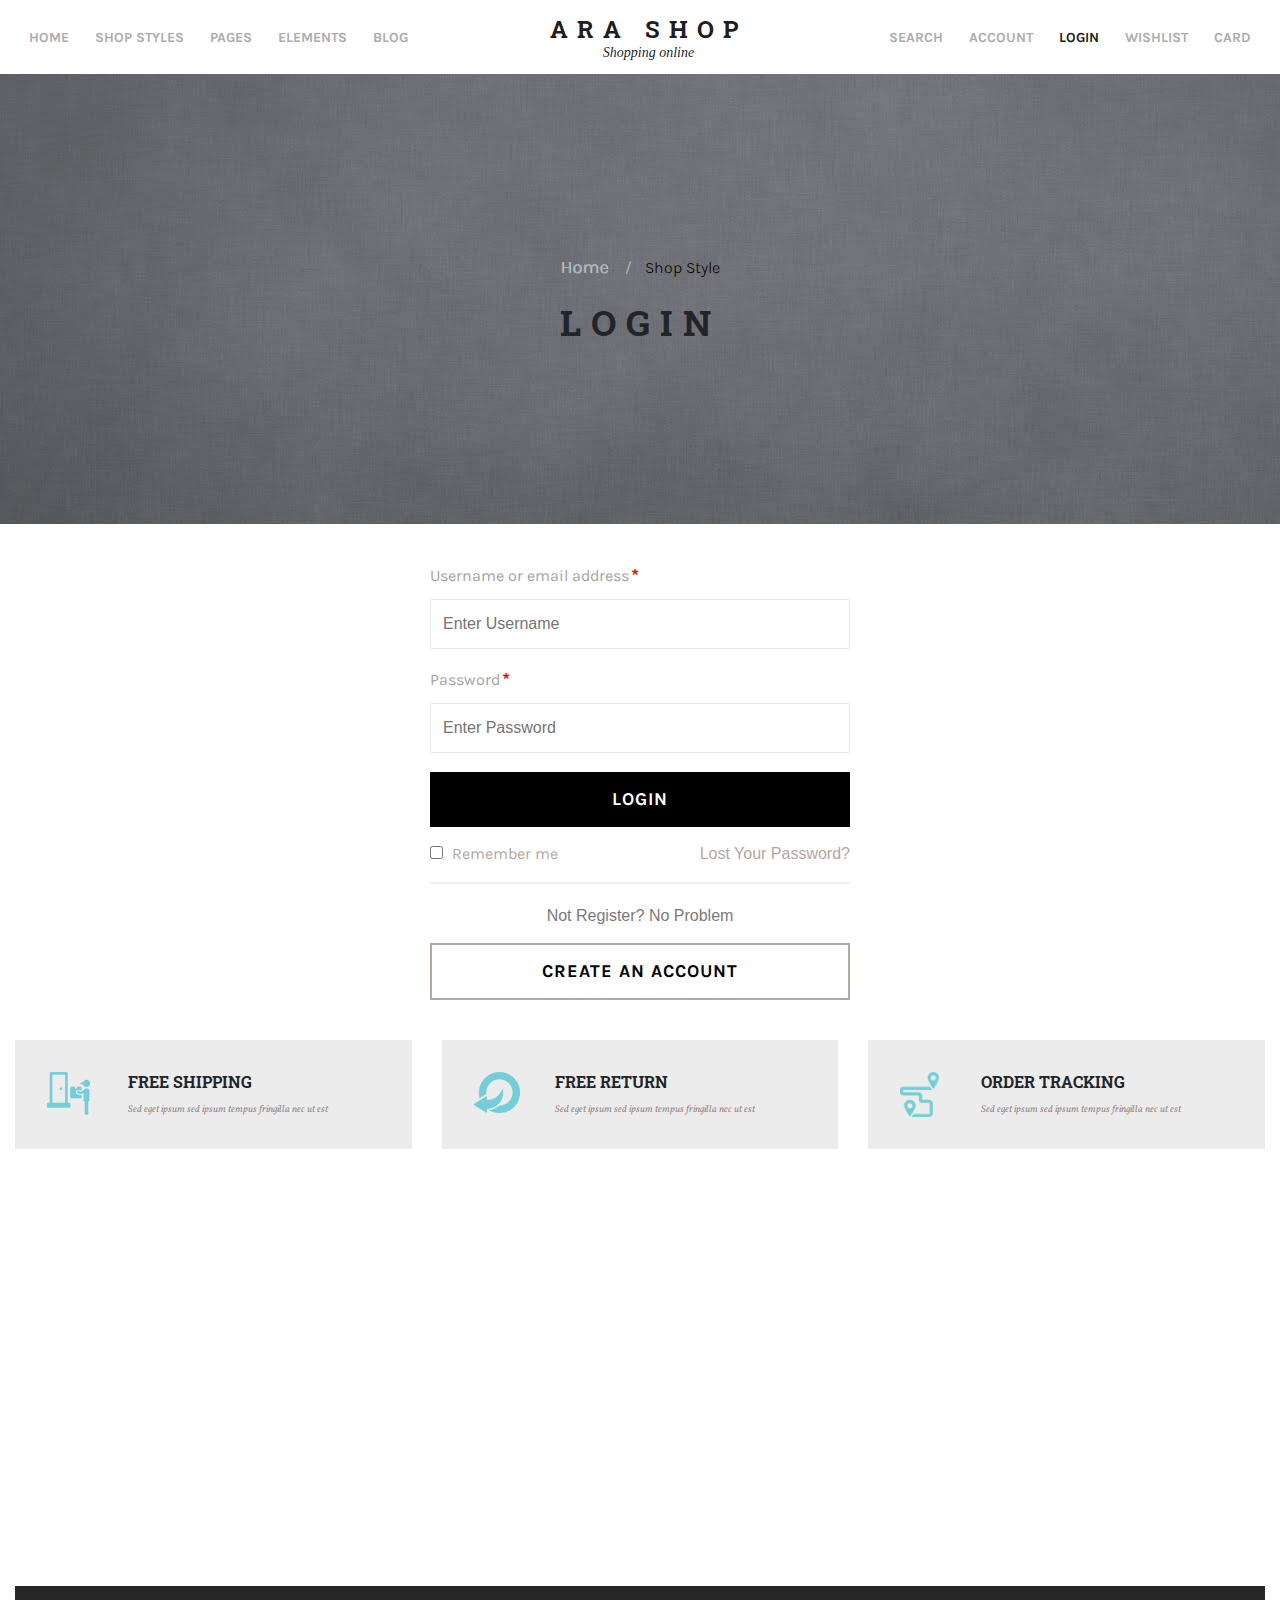
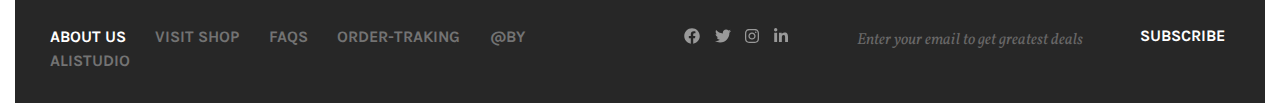
==== login.html @ 60573f24 "initial-commit" ====
<!DOCTYPE html>
<html>
<head lang="en">
	<title>ARA</title>
	<meta charset="utf-8">
    <meta http-equiv="X-UA-Compatible" content="IE=edge">
    <meta name="viewport" content="width=device-width, initial-scale=1">
    <link rel="icon" href="assets/img/5a970546021a2_thumb900.jpg" sizes="150x150" />
    <link rel="stylesheet" type="text/css" href="assets/bootstrap/css/bootstrap.min.css">
    <link rel="stylesheet" type="text/css" href="assets/fontawesome/css/all.css">
    <link rel="stylesheet" type="text/css" href="assets/owl-carosel/css/owl.carousel.min.css">
    <link rel="stylesheet" type="text/css" href="assets/css/style.css">
</head>
<body>

<div class="wrapper">
	
	<!-- Start Header Part -->
	 <header class="header-section">
	 	
 	    <nav class="navbar navbar-expand-md navbar-light  main-nav">

		<!--  Show this only on mobile to medium screens  -->
		    <a class="navbar-brand  d-lg-none logo" href="#">
		    	<span class="logo-text">ARA SHOP</span>
				<span class="slogan">Shopping online</span>
		    </a>

		  	<button class="navbar-toggler" type="button" data-toggle="collapse" data-target="#navbarToggle" aria-controls="navbarToggle" aria-expanded="false" aria-label="Toggle navigation">
		    <span class="navbar-toggler-icon"></span>
		 	</button>

		<!--  Use flexbox utility classes to change how the child elements are justified  -->
		  	<div class="collapse navbar-collapse justify-content-between" id="navbarToggle">

			    <ul class="navbar-nav navigation">
			      <li class="nav-item nav-list">
			        <a class="nav-link" href="index.html">Home</a>
			      </li>
			      <li class="nav-item  nav-list">
			        <a class="nav-link" href="shop-style.html">Shop Styles</a>
			      </li>
			      <li class="nav-item  nav-list">
			        <a class="nav-link" href="#">Pages</a>
			      </li>
			      <li class="nav-item  nav-list">
			        <a class="nav-link" href="#">elements</a>
			      </li>
			      <li class="nav-item  nav-list">
			        <a class="nav-link" href="#">Blog</a>
			      </li>
			    </ul>
		    
		    
			<!--   Show this only lg screens and up   -->
			    <a class="navbar-brand d-none d-lg-block logo" href="#">
			    	<span class="logo-text">ARA SHOP</span>
					<span class="slogan">Shopping online</span>
			    </a>
			    

			    <ul class="navbar-nav navigation">
			      <li class="nav-item nav-list">
			        <a class="nav-link" href="#">Search</a>
			      </li>
			      <li class="nav-item  nav-list">
			        <a class="nav-link" href="#">Account</a>
			      </li>
			      <li class="nav-item  nav-list">
			        <a class="nav-link active" href="">Login</a>
			      </li>
			      <li class="nav-item  nav-list">
			        <a class="nav-link" href="wishlist.html">Wishlist</a>
			      </li>
			      <li class="nav-item  nav-list">
			        <a class="nav-link" href="#">Card</a>
			      </li>
			    </ul>
		  	</div>
		</nav> 
	 </header>
	<!-- End Header Part -->

	<!-- Start Home Banner Slider Section -->
    <section class="ara_banner">
    	<div class="ara_banner_wrap">
    		<div class="ara_banner_inner"></div>
    		<div class="ara_banner_caption">
	    		<div class="ara-breadcrumb">
	    			<ul>
	    				<li><a href="index.html">Home</a></li>
	    				<li>Shop Style</li>
	    			</ul>
	    		</div>
    	 		<h1 class="ara-login-banner-title">Login</h1>
    	    </div>
    	</div>
    </section>
    

	<!-- Start Login Part -->
    <section class="ara-login-section">
    	<div class="ara-login-wrap">
    		<div class="container">
    			<div class="row">
    				<div class="login-content">
						<div class="login-inner">
							<form method="" action="" class="login-form">
								<div class="form-group">
									<label for="username"><b>Username or email address</b></label>
			  					    <input type="text" placeholder="Enter Username" name="username" required>
								</div>
								<div class="form-group">
			  						<label for="username"><b>Password</b></label>
			  					    <input type="password" placeholder="Enter Password" name="psw" required>
			  					</div>
			  					<button type="submit" class="login-btn">Login</button>
			                    <div class="form-group login-action">
			                    	<input type="checkbox" name=""> <span>Remember me</span>
			                    	<a href="">Lost Your Password?</a>
			                    </div>
			                </form>
			                <div class="register-option">
		                    	<span>Not Register?  No Problem</span>
		                    	<a href="#"><button type="" class="register-btn">Create An Account</button></a>
		                    </div>
		                </div>
					</div>
    			</div>
    		</div>
    	</div>
    </section>
    <!-- End Login Part -->


    <!-- Start Footer Part -->
     <footer id="footer">
     	
 		<div class="free-service-content">
 			<div class="row">
				<div class="col-md-4">
					<div class="serivices clearfix">
						<img src="assets/img/door.jpg.png" alt="" style="float: left;">
					    <div class="service-text">
					    	<h3 class="free-service-title">Free Shipping</h3>
					    	<p>Sed eget ipsum sed ipsum tempus fringilla nec ut est</p>
					    </div>
					</div>
				</div>
				<div class="col-md-4">
					<div class="serivices clearfix">
						<img src="assets/img/left-arrow.png" alt=""   style="float: left;">
                    <div class="service-text">
                    	<h3 class="free-service-title">Free Return</h3>
					    <p>Sed eget ipsum sed ipsum tempus fringilla nec ut est</p>
                    </div>
					</div>
				</div>
				<div class="col-md-4">
					<div class="serivices clearfix">
						<img src="assets/img/map4.png" alt=""  style="float: left; height: 45px">
	                    <div class="service-text">
	                    	<h3 class="free-service-title">Order Tracking</h3>
						    <p>Sed eget ipsum sed ipsum tempus fringilla nec ut est</p>
	                    </div>
					</div>
				</div>
				</div>
		</div>
     	<div class="google-map p-t-20">
     		
 			<iframe src="https://www.google.com/maps/embed?pb=!1m18!1m12!1m3!1d228.04460844951433!2d90.39973190863155!3d23.86429691458179!2m3!1f0!2f0!3f0!3m2!1i1024!2i768!4f13.1!3m3!1m2!1s0x3755c42427eeea0b%3A0xa3b18866485ea593!2sRajlakshmi%20Bus%20Stop!5e0!3m2!1sen!2sbd!4v1575712912106!5m2!1sen!2sbd" width="100%" height="400" frameborder="0" style="border:0;" allowfullscreen=""></iframe>
     		
     	</div>

     	<div class="footer-bottom">
     	    <div class="footer-bottom-menu">
 				<div class="row">
     				<div class="col-md-6">
		     			<div class="footer-nav">
		     				<ul>
		     					<li><a href="" class="active">About Us</a></li>
		     					<li><a href="">Visit Shop</a></li>
		     					<li><a href="">Faqs</a></li>
		     					<li><a href="">order-Traking</a></li>
		     					<li><a href="">@By Alistudio</a></li>
		     				</ul>
		     			</div>
     		        </div> 
     		        <div class="col-md-2"> 
 		        		<div class="footer-icon">
 		        			<a href=""><i class="fab fa-facebook"></i></a>
 		        			<a href=""><i class="fab fa-twitter"></i></a>
 		        			<a href=""><i class="fab fa-instagram"></i></a>
 		        			<a href=""><i class="fab fa-linkedin-in"></i></a>
 		        	    </div>
 		        	</div>
 		        	<div class="col-md-4">
 		        		<div class="footer-contact">
 		        			<!-- Form -->
					        <form class="subscribe-form">
					          <input class="form-control form-control-sm" type="text" placeholder="Enter your email to get greatest deals"
					            aria-label="Search">
					          <button type="submit" class="btn subscribe-btn">Subscribe</button>
					        </form>
					        <!-- Form -->
 		        	    </div>
 		        	</div>  
 			    </div>
     	    </div>
     	</div>
     	
     </footer>
     <!-- End Footer Part -->

</div>

<script src="https://code.jquery.com/jquery-3.4.1.min.js"></script>
<script src="assets/bootstrap/js/bootstrap.min.js"></script>
<script src="assets/fontawesome/js/all.js"></script>
<script src="assets/owl-carosel/js/owl.carousel.min.js"></script>
<script src="assets/js/main.js"></script>


</body>
</html>
---- assets/css/style.css ----
@import url('https://fonts.googleapis.com/css?family=Karla:400,700|Roboto+Slab:400,700|Vollkorn:400,400i,600i&display=swap');

body{
	overflow-x: hidden;
	background-color: #fff;
	box-sizing: border-box;
}

h1,h2,h3,h4,h5,h6{
	padding: 0;
	margin:0;
}
p,span,ul,li,a{
	padding: 0;
	margin:0;
}
ul{
    list-style: none;
}

input.form-control:focus, 
input[type=text]:focus, 
[contenteditable].form-control:focus {
  box-shadow: inset 0 0px 0 ;
}

/*Navigation Css*/

.main-nav .logo{
    line-height: normal;
    margin: 0;
}
.main-nav .logo-text{
	font-family: Roboto Slab;
    font-weight: 700;
    letter-spacing: 9px;
    display: block;
    font-size: 24px;
}
.main-nav .logo .slogan {
    display: block;
    font-size: 14px;
    text-align: center;
    font-family: volcom;
    font-style: italic;
}
.main-nav .nav-list
{
	padding: 10px 5px;
}
.main-nav .navigation .nav-list a{
	text-transform: uppercase;
	font-family: Karla!important;
	font-weight:bold;
	color: #adadad;
	font-size: 14px;
}

/*Home Banner Css*/

.home-banner-inner{
	width: 100%;
    display: block;
}
.banner-item{
	width: 100%;
    display: flex;
    align-items: center;
    text-align: center;
    background: #f6f6f6;
    height: 450px;
    transition: all .5s;
}
.banner-item-1{
	background: url(../img/hero-bg-1.jpg);
    background-repeat: no-repeat;
    background-size: cover;
    background-position: center bottom;
}
.banner-item-2{
	background: url(../img/hero-bg-2.jpg);
    background-repeat: no-repeat;
    background-size: cover;
    background-position: center;
}
.banner-item-3{
	background: url(../img/hero-bg-3.jpeg);
    background-repeat: no-repeat;
    background-size: cover;
    background-position: center center;
}
.home-banner-content{
	width: 100%;
    max-width: 800px;
    margin: 0 auto;
}
.home-banner-title{
	font-size: 60px;
    font-family: volkom;
    font-style: italic;
    text-align: left;
    margin: 0px;
    padding: 0px;
    padding-left: 10%;
}
.home-banner-subtitle{
	text-transform: uppercase;
    text-align: right;
    font-size: 80px;
    color: #74cdd7;
    margin: 0px;
    padding: 0px;
}
.home-banner-btn{
	text-align: center;
    font-size: 18px;
    color: #000000;
    display: block;
    margin-top: 20px;
    font-style: italic;
}
a.home-banner-btn svg {
    display: inline-block;

}
.home-banner-btn:hover {
    text-decoration: none;
    color: #58949a!important;
    font-weight: bold;
    transition: all .2s;
}
.home-banner-inner .owl-nav button.owl-prev, .home-banner-inner .owl-nav button.owl-next {
    position: absolute;
    top: 50%;
    left: 40px;
    height: 50px;
    width: 50px;
    background: #fff;
    z-index: 9;
    font-size: 36px;
    line-height: normal;
}
.home-banner-inner .owl-nav button.owl-next {
    right: 40px;
    left: unset;
}
.home-banner-inner .owl-nav button.owl-prev, .home-banner-inner .owl-nav button.owl-next:focus,
.home-banner-inner .owl-nav button.owl-prev, .home-banner-inner .owl-nav button.owl-next:hover {
     outline: none;
    background: #74cdd7;
    transition: all .5s;
    box-sizing: 0px 0px 0px;
}
   /*when your slider loop is false then it work*/
.home-banner-inner .owl-nav button.owl-prev.disabled, .home-banner-inner .owl-nav button.owl-next.disabled {
    pointer-events: none;
    opacity: 0.2;
}
.home-banner-inner .owl-nav button span {
    margin-top: -10px;
    display: block;
}




/*New Arrivels Css*/

.new-arrivals-section{
    background: transparent;
}
.arrivels-site{
	padding-top: 50px;
    padding-bottom: 25px;
}
.caption-img{
    width: 50px;
}
.caption-title{
    font-family: Vollkorn;
    font-style: italic;
    margin-top: 25px;
    font-size: 24px;
    color: #8e8e8e;
}
.caption-sub-title{
    font-weight: 700;
    margin-top: 15px;
    text-transform: uppercase;
    font-family: Roboto slab;
    font-size: 30px;
    letter-spacing: 1px
}
.all-new-arrivals {
    margin-top: 35px;
}
.product-item{
	width: 100%;
    display: block;
}
.product-item .product-img-box {
    width: 100%;
    height: 250px;
    /*background: url(../img/img-1.jpg);*/
    position: relative;
    overflow: hidden;
    cursor: pointer;
}
.product-item .product-hover-info{
	position: absolute;
    bottom: 0;
    left: 0;
}
.product-hover-info ul {
    display: block;
    width: 100%;
    text-align: center;
}

.product-hover-info ul li {
	display: block;
    margin: 15px;
    margin-left: -255px;
    width: 50px;
}
.product-item:hover .product-hover-info ul li{
	margin: 15px;
}
.product-hover-info ul li:first-child {
    transition: all 1s;
}
.product-hover-info ul li:nth-child(2) {
    transition: all 1.2s;
}
.product-hover-info ul li:last-child {
    transition: all 1.4s;
}
.product-hover-info ul li a {
    padding: 0 15px;
    display: block;
    background: #fff;
    line-height: 50px;
    height: 50px;
    text-align: center;
    font-size: 18px;
    color: #000;
    position: relative;
}
.product-hover-info ul li a span {
    position: absolute;
    display: block;
    left: 60px;
    width: 150px;
    top: 0;
    background: #fff;
    line-height: 50px;
    height: 50px;
    text-align: center;
    font-size: 18px;
    color: #000;
    font-weight: 600;
    font-family: karla;
}

.product-item .product-inner{
	width: 100%;
    padding: 20px 15px;
}
.product-item .product-inner h4{
	font-family: Roboto slab;
    font-size: 17px;
    font-weight: bold;
    letter-spacing: 1px;
}
.product-item:hover .product-inner{
    color: #2fa9b7;
    transition: all .3s;
}
.product-item .product-inner p{
	font-family: vollkorn;
    font-weight: 300;
    padding-top: 10px;
    font-size: 18px;
    color: #aba6a6;
}

.product-hover-info ul li a:hover {
    background: black;
    color: white;
    transition: all .5s;
}
.product-hover-info ul li a span:hover {
    background: black;
    color: white;
    transition: all .5s;
}
.product-hover-info ul li a:hover::before {
    content: "";
    border-left: 6px solid #000;
    border-bottom: 6px solid transparent;
    position: absolute;
    left: 100%;
    top: 21px;
    border-top: 6px solid transparent;
    transform: rotate(0deg);
    border-radius: 2px;
    margin-top: 0px;
}


/*Start Sale Banner Css*/

.sale-banner-section{
   background: transparent;
   padding-top: 50px;
   padding-bottom: 25px;
}

.sale-banner {
    position: relative;
    overflow: hidden;
    cursor: pointer;
}

img.sale-banner-img {
    max-width: 100%;
    width: 100%;
    transition: all .8s ease-in-out;
}

.sale-banner-content {
    text-align: center;
    position: absolute;
    top: 50%;
    left: 50%;
    transform: translate(-50%, -50%);
}

.sale-banner:hover img.sale-banner-img{
    transform: scale(1.1);
}

.sale-box-dt{
	line-height: 80px;
}

.sale-box-dt span{
    font-family: 'vollkorn';
    font-style: italic;
    font-size: 23px;
    border: 1px solid #fff;
    padding: 7px 20px;
    background: #fff;
    color: #000;
    border-radius: 4px;
}
a.sale-banner-link {
    text-decoration: none;
    color: #fff;
    font-size: 45px;
    font-family: roboto slab;
    text-transform: uppercase;
    font-weight: bold;
    border: 3px solid #cacaca;
    line-height: normal;
    padding: 0px 0px 0px 25px;
    text-align: center;
    letter-spacing: 27px;
    text-shadow: 1px 0px #805c5c;
}
.sale-banner-content h4{
	padding-top: 9px;
    font-family: vollkorn;
    font-style: italic;
    font-size: 18px;
    color: #ffffff;
    line-height: 40px;
}

.sale-box-dt span::after {
    position: absolute;
    content: "";
    border-left: 10px solid transparent;
    border-right: 10px solid transparent;
    border-top: 5px solid #fff;
    left: 50%;
    bottom: 63%;
    margin-left: -8px;
}



/*Start Your Style today Css*/

.your-style-today-section{
    background: transparent;
}
.your-style-today-site{
	padding-top: 50px;
    padding-bottom: 25px;
}
.your-style-today-site h4.caption-sub-title{
	font-family: roboto slab;
	font-weight: bold;
	text-transform: uppercase;
	font-size: 30px;
	margin-top: 15px;
	padding-bottom: 35px;
    letter-spacing: 1px;
}
.main-content-img{
	background: url(../img/img-25.jpg);
    background-repeat: no-repeat;
    background-position: center;
    background-size: cover;
    height: 650px;
    position: relative;
}
.sub-img {
    position: absolute; 
    width: 230px;
    text-align: center;
    cursor: pointer;
}
.sub-img-content{
    width: 100%;
    height: 240px;
    position: relative;
    overflow:hidden;
}
.sub-img:first-child{
    background: url(../img/img-21.jpg);
    background-repeat: no-repeat;
    background-position: right;
    background-size: cover;
    left: -36%;
    top: 6%;
}
.sub-img:nth-child(2) {
    background: url(../img/img-3.jpg);
    background-repeat: no-repeat;
    background-position: right;
    background-size: cover;
    right: -32%;
    top: 7%;
}
.sub-img:nth-child(3){
    background: url(../img/img-16.jpg);
    background-repeat: no-repeat;
    background-position: right;
    background-size: cover;
    bottom: 6%;
    right: 93%;
}
.sub-img:last-child{
    background: url(../img/img-10.jpg);
    background-repeat: no-repeat;
    background-position: right;
    background-size: cover;
	bottom: 6%;
    right: -32%;
}
.sub-img-hover-info{
    position: absolute;
    left: 0;
    bottom: 0;
    width: 100%;
}
.sub-img-hover-info a.sub-img-title{
	text-decoration: none;
	font-size: 16px;
    font-family: roboto slab;
    color: #ffffff;
    font-weight: bold;
    padding-bottom: 5px;
    letter-spacing: 1px;
    opacity: 0;
}
.sub-img-hover-info p{
	font-size: 14px;
    font-family: vollkorn;
    color: #ffffff;
    font-weight: 300;
    font-style: italic;
    opacity: 0;
}
.sub-img-hover-info ul {
    display: block;
    width: 100%;
    margin-top: 35px;
}
.sub-img-hover-info ul li {
    display: block;
    width: 50px;
    line-height: 50px;
    margin: 15px;
    background: white;
    margin-left: -230px;
}
.sub-img-hover-info ul li a {
    color: #000;
    padding: 0px 15px;
    font-size: 18px;
}
.sub-img-content:hover{ 
	transition: all .7s;
    background: rgba(76,76,76,1);
}
.sub-img-content:hover .sub-img-hover-info a.sub-img-title{ 
	transition: all 1s;
	color: #68c6e4;
	opacity: 100;
}
.sub-img-content:hover .sub-img-hover-info p{ 
	transition: all 1s;
	opacity: 100;
}
.sub-img-content:hover .sub-img-hover-info ul li{
	margin: 15px;
}
.sub-img-hover-info ul li:first-child {
    transition: all 0.8s;
}
.sub-img-hover-info ul li:last-child {
    transition: all 1.2s;
}


/*Shop By Banner Css*/
.row.no-gutter {
  margin-left: 0;
  margin-right: 0;
}
.row.no-gutter [class*='col-']:not(:first-child),
.row.no-gutter [class*='col-']:not(:last-child) {
  padding-right: 0;
  padding-left: 0;
}

.shop-by-banner-section {
    background: transparent;
    margin-left: 15px;
    margin-right: 15px;
}
.shop-by-banner-content{
	padding-top: 50px;
    padding-bottom: 25px;
}
.shop-by-banner-item{
	background: #ececec;
	display: block;
    width: 100%;
    height: 500px;
}
.shop-by-banner-item img{
    width: 100%;
    height: 100%;
}
.sale-by-banner-item-2{
	background: url(../img/img-29.jpg);
    background-repeat: no-repeat;
    background-position: center;
    background-size: cover;
	position: relative;
    opacity: 0.7;
}
.banner-item-2-inner {
    position: absolute;
    top: 67%;
    left: 7%;
}
.banner-item-2-inner h6{
	color: #fff;
    font-family: vollkorn;
    font-style: italic;
    border-bottom: 2px solid;
    display: inline-block;
}
.banner-item-2-inner h2{
	padding-top: 14px;
    color: #ffffff;
    font-family: roboto slab;
    font-weight: bold;
    text-transform: uppercase;
    letter-spacing: 12px;
    font-size: 26px;
}
.banner-item-2-inner span{
    text-transform: none;
    letter-spacing: 0px;
    font-family: vollkorn;
    font-style: italic;
    font-weight: 300;
    font-size: 25px;
    padding-right: 15px;
    padding-left: 5px;
}
.item-description{
	padding-top: 10px;
    font-family: vollkorn;
    font-style: italic;
    color: #fff2f2;
}

/*Home Story Css*/

.home-story-content {
    padding-top: 50px;
    padding-bottom: 25px;
}
.home-story-content-img {
    background: url(../img/img-35.jpg);
    background-repeat: no-repeat;
    background-position: center top;
    background-size: cover;
    height: 350px;
    position: relative;
}
.hone-story-content-text {
    position: absolute;
    text-align: center;
    font-family: roboto slab;
    font-weight: bold;
    font-size: 248px;
    text-transform: uppercase;
    letter-spacing: 97px;
    color: #f1f1f169;
    left: 17%;
    top: -4%;
}
.home-content-story-info {
    position: absolute;
    top: 29%;
    left: 26%;
    background: #000;
    opacity: 0.7;
    padding: 23px;
    text-align: center;
    width: 539px;
}
.home-content-story-info h1{
	font-family: roboto slab;
    font-size: 21px;
    color: #fff;
    font-weight: bold;
}
.home-content-story-info p{
	font-family: karla;
    font-weight: 300;
    color: #fff;
    font-size: 16px;

}


/*Home Blog Css*/

.home-blog-section{
	background: transparent;
}
.home-blog-content{
    padding-top: 50px;
    padding-bottom: 25px;
}
.main-blog-content{
    background: #ececec;
    height: 380px;
}
.home-blog-slide{
	margin-top: 50px;
}
/*.owl-nav{
	position: absolute;
    left: 57%;
    top: 78%;
}
*/.main-blog-content-text {
    width: 100%;
    padding: 37px 25px 80px 30px;;
}
.main-blog-content img{
    width: 500px;
}
a.main-blog-content-title {
    text-decoration: none;
    color: #000;
    font-family: roboto slab;
    font-weight: bold;
    font-size: 16px;
}
p.main-blog-content-subtitle {
    padding-top: 10px;
    font-family: karla;
    font-weight: 300;
    font-size: 14px;
    color: #b3b1b1;
}
p.blog-content-description {
    padding-top: 25px;
    padding-bottom: 45px;
    font-size: 14px;
    font-family: karla;
    font-weight: 300;
    color: #797979;
}
a.read-more {
    text-decoration: none;
    color: #020202;
    font-size: 17px;
    font-family: vollkorn;
    font-style: italic;
    font-weight: bold;
}
a.read-more:hover{
    transition: all .3s;
    color: #68c6e4;
}
.blog-img-inner{
    position: absolute;
    left: 57%;
    top: -13%;
}
.blog-img{
	width: 370px;
    background: url(../img/img-32.jpg);
    background-repeat: no-repeat;
    background-position: center right;
    background-size: cover;
    height: 350px;
    box-shadow: 0 4px 8px 0 rgba(0, 0, 0, 0.2);
}
.preview-icon {
    display: inline-block;
    margin-top: 40px;
}
.preview-icon .next-icon{
	padding-left: 212px;
}
.home-blog-slides .owl-nav{
	position: absolute;
    left: 61%;
    top: 78%;
}
.home-blog-slides .owl-nav button.owl-next, .home-blog-slides .owl-nav button.owl-prev{
    background: 0 0;
    color: inherit;
    border: none;
    padding: 0!important;
    font: inherit;
    font-family: vollkorn;
    font-style: italic;
    color: #988f8f;
    font-size: 16px;
    outline: 0;
}
.home-blog-slides .owl-nav button.owl-next, .home-blog-slides .owl-nav button.owl-prev{
	margin-right: 135px;
}



/*Footeer Css*/

.footer-container {
    padding-top: 50px;
    /*padding-bottom: 25px;*/
}
.free-service-content{
	margin-left: 15px;
	margin-right: 15px;
}
.serivices.clearfix {
    background: #ececec;
    padding: 32px;
}
.service-text{
	padding-left: 81px;
}
.free-service-title{
	font-family: roboto slab;
    font-weight: bold;
    text-transform: uppercase;
    font-size: 16px;
}
.service-text p {
    font-family: vollkorn;
    font-style: italic;
    font-size: 10px;
    padding-top: 11px;
    color: #988a8a;
}
.google-map{
	padding-top: 15px;
	margin-left: 15px;
	margin-right: 15px;
}

.footer-bottom {
    padding-top: 15px;
    margin-left: 15px;
	margin-right: 15px;
}
.footer-bottom-menu {
    background: #272727;
    padding: 30px 35px;
}
.footer-nav{
	padding-top: 9px;
}
.footer-nav ul{
	display: block;
	width: 100%;
}
.footer-nav ul li{
	display: inline;
}
.footer-nav ul li a {
	text-decoration: none;
    color: #737373;
    text-transform: uppercase;
    font-family: karla;
    font-weight: bold;
    font-size: 16px;
    margin-right: 25px;
}
.footer-nav a:hover{
	color: #74cdd7;
}
.footer-nav ul li a.active{
	color: #fff;
}
.footer-icon{
	text-align: center;
	padding-top: 9px;
}
.footer-icon svg{
    margin-right: 10px;
    color: #999999;
}
.footer-icon svg:hover{
    color: #74cdd7;
    transition: all .3s;
}
form.subscribe-form {
    display: block;
    border-bottom: 2px solid #999999;
    position: relative;
    height: 42px;
}

form.subscribe-form input, form.subscribe-form input:focus {
    display: inline-block;
    color: #fff;
    background: #272727;
    border: 0;
    border-radius: 0;
    height: 40px;
    outline: 0;
    line-height: 40px;
    padding: 0;
    padding-right: 80px;
}
form.subscribe-form input, form.subscribe-form input:focus .form-control{
    outline: none;
}
form.subscribe-form input::placeholder {
  color: #696868;
  font-family: vollkorn;
  font-style: italic;
  font-size: 16px;
}
button.btn.subscribe-btn {
    position: absolute;
    right: 0;
    top: 0;
    height: 40px;
    background: #272727;
    border-radius: 0;
    color: #fff;
    padding: 0 5px;
    text-transform: uppercase;
    font-family: karla;
    font-weight: bold;
} 
 


/*=================Shop Style Pse Css=================*/

.ara_banner_wrap {
    background: #949494;
    position: relative;
    top: 0;
    left: 0;
    height: 450px;
    width: 100%;
}
.ara_banner_inner {
	background: url(../img/Rsnbc2.jpg) #949494;
    background-attachment: fixed;
    background-size: cover;
    background-repeat: no-repeat;
    top: 0;
    left: 0;
    display: table;
    height: 100%;
    width: 100%;
}
.ara_banner_caption {
	text-align: center;
    position: absolute;
    top: 40%;
    width: 100%;
    z-index: 1;
}
.ara-breadcrumb ul li{
	display: inline;
	/*padding: 15px;*/
}
.ara-breadcrumb ul:last-child{
	font-family: karla;
    font-weight: 300;
    font-size: 16px;
    color: black;
    text-decoration: none;
}
.ara-breadcrumb ul li+li:before {
    content: "/";
    padding: 13px;
    color: #cdc8c8;
}
.ara-breadcrumb ul li a {
    font-family: karla;
    font-weight: 300;
    font-size: 18px;
    color: #b1abab;
    text-shadow: 1px 0px lightblue;
    text-decoration: none;
}
h1.breadcrumb-title{
    font-family: roboto slab;
    font-weight: bold;
    color: #ffffff;
    text-transform: uppercase;
    padding-top: 20px;
    font-size: 36px;
    letter-spacing: 10px;
}

/*=======Product Search and Filtaring Css*/

.product-filter-menu {
    padding-top: 8px;
}
.product-filter-menu ul{
	display: block;
    width: 100%;
}
.product-filter-menu ul li{
	display: inline;
    padding-right: 31px;
}
/*.product-filter-menu ul li+li:before {
    content: ;
}*/
.product-filter-menu ul li a{
	text-decoration: none;
	margin-right: ;
    color: #999999;
    font-family: karla;
    font-weight: bold;
    text-transform: uppercase;
    font-size: 14px;
}
.product-filter-menu input[type=radio]{
	position: relative;
    top: 3px;
    width: 10px;
    right: 11px
}
.search .search-form input[type=text]{
	position: relative;
	border: 0;
    background: transparent;
    border-radius: 0;
    height: 33px;
    width: 300px;
    border-bottom: 1px solid #99999f;
}
.search-filter-product{
	display: block;
    position: absolute;
    left: 67%;
    top: 15%;
    overflow:hidden;
}
.search-btn{
	text-transform: uppercase;
    font-size: 14px;
    font-family: karla;
    font-weight: bold;
    color: #000;
}
.filter-btn{
	text-transform: uppercase;
    font-size: 14px;
    font-family: karla;
    font-weight: bold;
    color: #999999;
   }


/*=======================Product Details Css======================*/

.product-details-wrap {
    background: #f6f6f6;
    margin-left: 15px;
    margin-right: 15px;
    /*height: 650px;*/
    /*padding-top: 50px;
    padding-bottom: 25px;*/
}
.product-details-content {
    padding: 45px 30px 0px;
}
.product-slides-inner{
	width: 100%;
    display: block;
}
.product-slides-item {
    background: #ededed;
    height: 400px;
    width: 100%;
    display: block;
}
.product-item-1{
	background: #f6f6f6;
}
.product-item-2{
	background: #f4feff;
}
.product-item-3{
	background: #E9F5FC;
}
.product-slides-inner .owl-nav button.owl-next, .product-slides-inner .owl-nav button.owl-prev {
   position: absolute;
    top: 41%;
    z-index: 1;
    background: #bba5a5;
    display: block;
    width: 50px;
    height: 50px;
}
.product-slides-inner .owl-nav button.owl-prev {
    right: 0px;
    left: unset;
   /* font-size: 50px;
    color: #4d6f84;*/
}
.product-details h1{
   font-family: roboto slab;
   font-weight: bold;
   font-size: 24px;
   color: #000;
   padding-top: 25px;
   padding-bottom: 20px;
}
.product-details .product-offers del span {
    font-size: 12px;
    font-family: vollkorn;
    font-weight: 300;
    opacity: 0.5;
    margin-right: 8px;
}
.product-details .product-offers ins{
	text-decoration: none;
}
.product-details .product-offers  ins span {
    font-family: vollkorn;
    font-weight: 300;
    color: #73cdd7;
    font-size: 23px;
}
.product-details .product-summary{
	padding-top: 35px;
	font-family: karla;
	font-weight: 300;
	font-size: 14px;
	color: #838383;
}
.product-share-site .product-prev-next a{
	text-decoration: none;
    color: #a0a0a0;
    display: block;
    background: #ffffff;
    width: 61px;
    height: 60px;
    position: relative;
    margin-bottom: 20px;
}
.product-prev-next svg{
	position: absolute;
    left: 43%;
    top: 35%;
}
.product-share-icon{
	/*margin-top: 20px;*/
}
.product-share-icon a {
    display: block;
    background: white;
    width: 61px;
    padding: 20px;
    color: #999999;
    font-size: 16px;
}
.product-share-site .product-prev-next a:hover {
    box-shadow: 0px 1px 6px #bfb6b6;
    border-radius: 4px;
    transition: all .3s;
    font-size: 19px;
}
.product-share-icon a:hover{
    color: #73cdd7;
    border-bottom: 1px solid #73cdd7;
}
.product-share-icon a:last-child:hover{
	border-top: 1px solid #73cdd7;
	border-bottom: none;
}

.product-desription-content {
    padding-bottom: 50px;
}
.product-description-menu {
    margin: 0 auto;
    padding-top: 35px;
    padding-bottom: 35px;
}
.product-description-menu ul{
    display: block;
}
.product-description-menu ul li{
    display: inline-block;
}
.product-description-menu ul li a{
    text-decoration: none;
    color: #b4b4b4;
    font-family: roboto slab;
    font-weight: bold;
    font-size: 16px;
    letter-spacing: 2px;
    text-transform: uppercase;
}
.product-description-menu ul li:first-child{
    margin-right: 100px;
}
.product-description-menu ul li:last-child{
    margin-left: 100px;
}
.product-description-menu ul li a:hover,
.product-description-menu ul li a:focus
{
    color: #000;
}
.product-description-area{
    border-top: 2px solid #f6efef;
    border-bottom: 2px solid #f6efef;
    min-height: 100px;
    padding-top: 35px;
    text-align: left;
}
form.cart-form {
    margin-top: 20px;
}
.quantity {
    width: 31%;
    float: left;
    margin: 0 0 40px;
}
input.quantity-input-text{
    border-left: 0;
    border-top: 0;
    border-right: 0;
    border-bottom: 2px solid #e8e3e3;
    background: transparent none repeat 0 0;
    color: #999999;
    font-family: karla;
    outline: none;
    text-align: left;
}
.cart-form .add-to-cart-btn{
    background: transparent none repeat scroll 0 0;
    border: 2px solid #989898;
    color: #999;
    letter-spacing: 3px;
    min-width: auto;
    padding: 12px 30px;
    transition: all 0.3s;
    -webkit-transition: all 0.3s;
    
    font-weight: bold;
    text-transform: uppercase
}
.cart-form .add-to-wishlist{
    background: transparent none repeat scroll 0 0;
    border: 2px solid #989898;
    color: #999;
    letter-spacing: 3px;
    min-width: auto;
    padding: 12px 30px;
    transition: all 0.3s;
    -webkit-transition: all 0.3s;
    
    font-weight: bold;
    text-transform: uppercase
}
.related-products{
    margin-top: 35px;
}



/*=====================Login Panel Css====================*/


.ara-login-banner-title{
    font-family: roboto slab;
    font-weight: bold;
    color: #000000000;
    text-transform: uppercase;
    padding-top: 20px;
    font-size: 36px;
    letter-spacing: 10px;
}
.ara-login-wrap {
    margin-left: 15px;
    margin-right: 15px;
    background: #ffff;
}
.login-content {
    display: table;
    margin: 0 auto;
}
.login-inner {
    padding: 40px;
    max-width: 500px;
}
.login-inner label{
    font-family: karla;
    font-weight: 300;
    color: #a3a3a3;
    font-size: 16px;
    position: relative;
}
label:after {
    position: absolute;
    content: "*";
    color: red;
    font-size: 20px;
    font-weight: bold;
    top: -2px;
    right: -10px;
}
input[type="text"],input[type="password"]{
    width: 100%;
    padding: 12px;
    border: 1px solid #ece6e6;
    border-radius: 2px;
    background: linear-gradient(45deg, white, transparent);
    margin: 3px 0;
    display: inline-block;
}
.login-content button{
    width: 100%;
    outline: none;
    background: black;
    border: 1px solid black;
    border-radius: 0;
    padding: 13px;
    color: white;
    text-transform: uppercase;
    font-family: karla;
    font-weight: bold;
    font-size: 18px;
    letter-spacing: 1px;
}
.register-option{
    border-top: 2px solid #f0efef;
    padding-top: 20px;
}
.register-option span{
    color: #7a7a7a;
    font-size: 16px;
    text-align: center;
    display: block;
}
button.register-btn {
    margin-top: 15px;
    background: white;
    border: 2px solid #b2a7a3;
    color: #000;
}
button.register-btn:hover {
    border: 2px solid #000;
    transition: all .5s;
    /* transform: scale(1.5); */
}
.login-action{
    margin-top: 15px;
}
.login-action a{
    text-decoration: none;
    float: right;
    color: #b2a7a3;
}
.login-action a:hover{
    color: blue;
    border-bottom: 1px solid;
}
.login-action span{
    font-family: karla;
    color: #b2a7a3;
    font-size: 16px;
    padding-left: 5px;
}
input[type="checkbox"]::focus,
 .login-action span{
    color: black;
}




/*=====================Wishlist Css==================*/

.wishlist-wrap {
    padding-top: 50px;
    padding-bottom: 25px;
}
h1.wish-list-banner-title{
    font-family: roboto slab;
    font-weight: bold;
    color: #0000000;
    text-transform: uppercase;
    padding-top: 20px;
    font-size: 36px;
    letter-spacing: 10px;
}
table.wishlist-table{
    width: 100%;
    text-align: center;
    overflow-x: auto;
}
table.wishlist-table th,td{
    border:1px solid rgb(236, 236, 236);
    overflow:hidden;
}
.wishlist-table th{
    font-weight: bold;
    font-family: roboto slab;
    text-transform: uppercase;
    letter-spacing: 2px;
    padding: 10px;
}
.wishlist-table .product-thumbnail {
    width: 200px;
    padding: 14px 0;
}
.wishlist-table .wishlist-item{
    background: #ffffff;
    margin: 15px 30px;
    height: 130px;
    width: 130px;
}
.wishlist-item img{
    width: 100%;
    height: 100%;
}
.wishlist-table .product-title a{
    text-decoration: none;
    background: #ffffff;
    margin: 15px 30px;
    width: 300px;
    color: #000;
    font-family: roboto slab;
    font-weight: bold;
}
.wishlist-table .product-quantity{
    width: 200px;
}
.wishlist-table .product-quantity input {
    width: 60px;
    height: 50px;
    text-align: center;
    background: transparent;
    border: 1px solid #e3e3e3;
    box-shadow: 0px 0px 4px #e3e3e3;
    color: #bda7a7;
    outline: none;
}
.wishlist-table .product-unit-prices ,.product-subtotal{
    color: #a3a3a3;
    font-family: karla;
    font-weight: 300;
}
td.product-remove {
    width: 45px;
}
.product-remove button{
    background: transparent;
    border: none;
    outline: none;
}


/*================Contact Us Css==============*/

.ara-contact-us-banner-title{
    font-family: roboto slab;
    font-weight: bold;
    color: #ffffff;
    text-transform: uppercase;
    padding-top: 20px;
    font-size: 36px;
    letter-spacing: 10px;
}
.ara-contact-us-wrap {
    padding-top: 50px;
    padding-bottom: 50px;
}
.contact-us-form{
    width: 450px;
}
.contact-information-box{
    margin-top: 70px;
}
h1.contact-details-title {
    font-family: roboto slab;
    font-weight: bold;
    font-size: 16px;
    text-transform: uppercase;
    letter-spacing: 1px;
    padding-bottom: 25px;
}
.contact-details p {
    padding-bottom: 10px;
}
.contact-details-label{
    font-family: karla;
    font-weight: 300;
    color: #666666;
    font-size: 16px;
}
.contact-info-value{
    color: #ad9f9f;
    font-family: karla;
    font-weight: 300;
}
.contact-social-media {
    margin-top: 25px;
}
.contact-social-media a{
    text-decoration: none;
    color: gray;
    font-size: 20px;
    margin-right: 30px;
}
.contact-social-media a:hover{
    color: #5dbdc7;
}
.contact-us-send-btn{
    width: 100%;
    outline: none;
    background: black;
    border: 1px solid black;
    border-radius: 0;
    padding: 13px;
    color: white;
    text-transform: uppercase;
    font-family: karla;
    font-weight: bold;
    font-size: 18px;
    letter-spacing: 1px;
}
.subcribe-content {
    margin-top: 50px;
    height: 167px;
    background: #f6f6f6;
    padding: 60px 25px;
}
.subscribe-form .subscribe-btn{
    background: none;
    border:0;
    outline: 0;
}
.subscribe-form .subscribe-input{
    background:none;
}
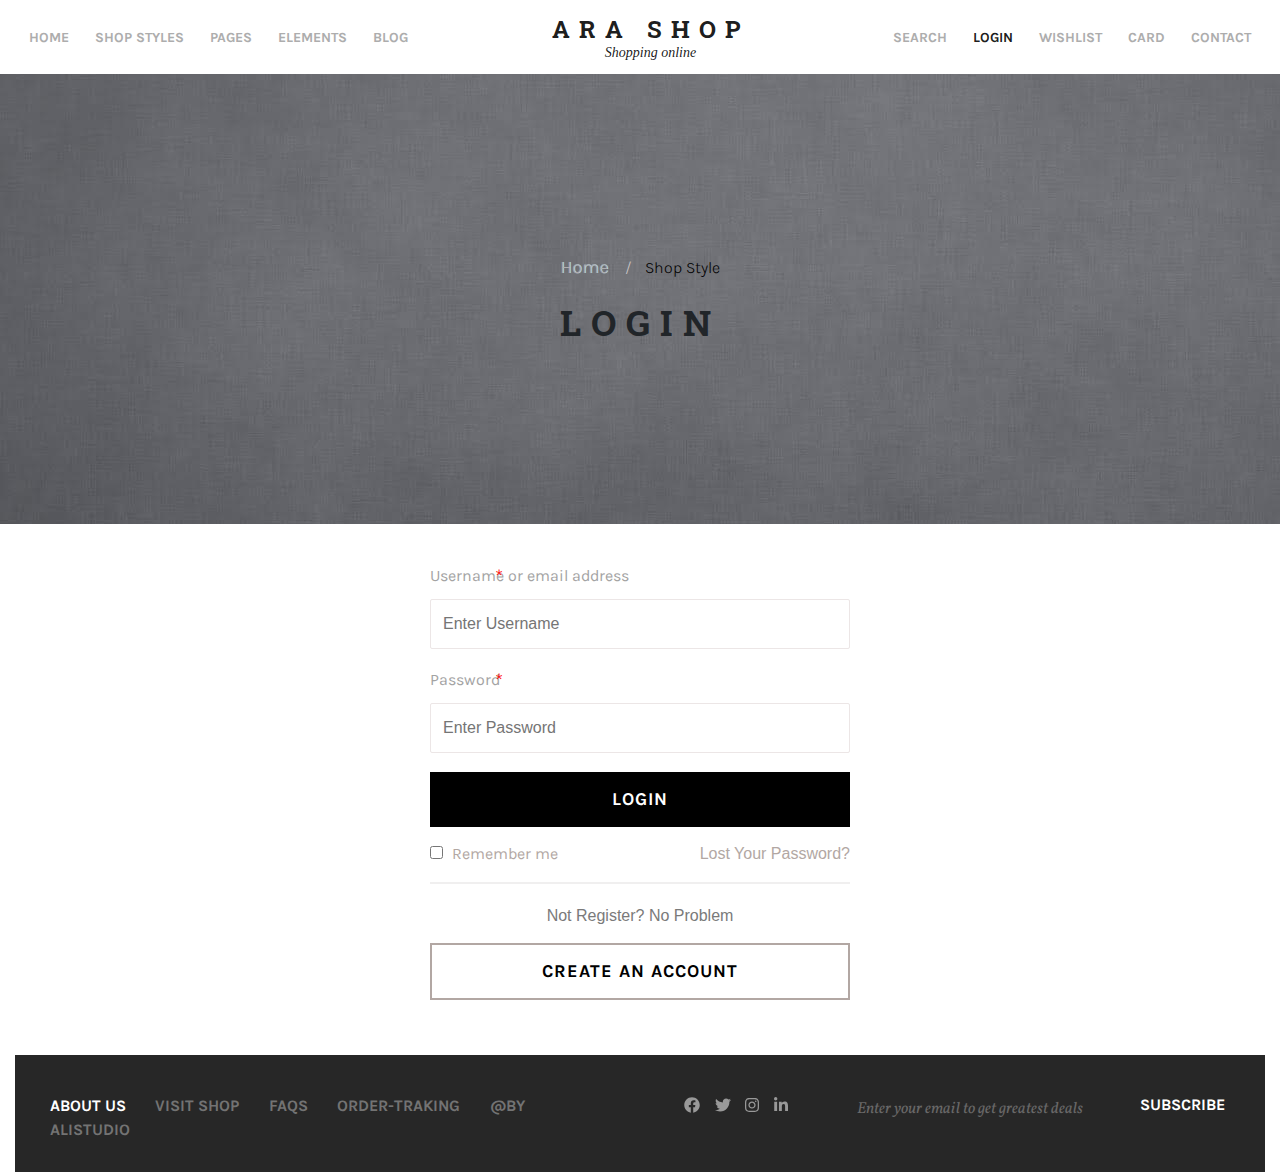
==== commit c169b011: "modify-all-page/add-sticky-navigation/add-aos" ====
--- a/login.html
+++ b/login.html
@@ -64,9 +64,6 @@
 			        <a class="nav-link" href="#">Search</a>
 			      </li>
 			      <li class="nav-item  nav-list">
-			        <a class="nav-link" href="#">Account</a>
-			      </li>
-			      <li class="nav-item  nav-list">
 			        <a class="nav-link active" href="">Login</a>
 			      </li>
 			      <li class="nav-item  nav-list">
@@ -74,6 +71,9 @@
 			      </li>
 			      <li class="nav-item  nav-list">
 			        <a class="nav-link" href="#">Card</a>
+			      </li>
+			      <li class="nav-item  nav-list">
+			        <a class="nav-link" href="#">Contact</a>
 			      </li>
 			    </ul>
 		  	</div>
@@ -135,43 +135,6 @@
 
     <!-- Start Footer Part -->
      <footer id="footer">
-     	
- 		<div class="free-service-content">
- 			<div class="row">
-				<div class="col-md-4">
-					<div class="serivices clearfix">
-						<img src="assets/img/door.jpg.png" alt="" style="float: left;">
-					    <div class="service-text">
-					    	<h3 class="free-service-title">Free Shipping</h3>
-					    	<p>Sed eget ipsum sed ipsum tempus fringilla nec ut est</p>
-					    </div>
-					</div>
-				</div>
-				<div class="col-md-4">
-					<div class="serivices clearfix">
-						<img src="assets/img/left-arrow.png" alt=""   style="float: left;">
-                    <div class="service-text">
-                    	<h3 class="free-service-title">Free Return</h3>
-					    <p>Sed eget ipsum sed ipsum tempus fringilla nec ut est</p>
-                    </div>
-					</div>
-				</div>
-				<div class="col-md-4">
-					<div class="serivices clearfix">
-						<img src="assets/img/map4.png" alt=""  style="float: left; height: 45px">
-	                    <div class="service-text">
-	                    	<h3 class="free-service-title">Order Tracking</h3>
-						    <p>Sed eget ipsum sed ipsum tempus fringilla nec ut est</p>
-	                    </div>
-					</div>
-				</div>
-				</div>
-		</div>
-     	<div class="google-map p-t-20">
-     		
- 			<iframe src="https://www.google.com/maps/embed?pb=!1m18!1m12!1m3!1d228.04460844951433!2d90.39973190863155!3d23.86429691458179!2m3!1f0!2f0!3f0!3m2!1i1024!2i768!4f13.1!3m3!1m2!1s0x3755c42427eeea0b%3A0xa3b18866485ea593!2sRajlakshmi%20Bus%20Stop!5e0!3m2!1sen!2sbd!4v1575712912106!5m2!1sen!2sbd" width="100%" height="400" frameborder="0" style="border:0;" allowfullscreen=""></iframe>
-     		
-     	</div>
 
      	<div class="footer-bottom">
      	    <div class="footer-bottom-menu">
--- a/assets/css/style.css
+++ b/assets/css/style.css
@@ -29,6 +29,7 @@
 .main-nav .logo{
     line-height: normal;
     margin: 0;
+    transition: all .5s;
 }
 .main-nav .logo-text{
 	font-family: Roboto Slab;
@@ -54,6 +55,20 @@
 	font-weight:bold;
 	color: #adadad;
 	font-size: 14px;
+    transition: all .5s;
+}
+
+.sticky {
+    position: fixed;
+    width: 100%;
+    top: -70px;
+    left: 0;
+    right: 0;
+    z-index: 999;
+    transform: translateY(70px);
+    transition: transform 500ms ease-in-out;
+    background: #fff;
+    box-shadow: 0 5px 5px rgba(0,0,0,0.06);
 }
 
 /*Home Banner Css*/
@@ -72,19 +87,19 @@
     transition: all .5s;
 }
 .banner-item-1{
-	background: url(../img/hero-bg-1.jpg);
+	background: linear-gradient(rgb(136 135 135 / 65%), rgb(41 36 38 / 54%)),url(../img/hero-bg-1.jpg);
     background-repeat: no-repeat;
     background-size: cover;
     background-position: center bottom;
 }
 .banner-item-2{
-	background: url(../img/hero-bg-2.jpg);
+	background: linear-gradient(rgb(136 135 135 / 65%), rgb(41 36 38 / 54%)),url(../img/hero-bg-2.jpg);
     background-repeat: no-repeat;
     background-size: cover;
     background-position: center;
 }
 .banner-item-3{
-	background: url(../img/hero-bg-3.jpeg);
+	background: linear-gradient(rgb(136 135 135 / 65%), rgb(41 36 38 / 54%)),url(../img/hero-bg-3.jpeg);
     background-repeat: no-repeat;
     background-size: cover;
     background-position: center center;
@@ -93,6 +108,7 @@
 	width: 100%;
     max-width: 800px;
     margin: 0 auto;
+    color: #ddd;
 }
 .home-banner-title{
 	font-size: 60px;
@@ -114,7 +130,7 @@
 .home-banner-btn{
 	text-align: center;
     font-size: 18px;
-    color: #000000;
+    color: #ddd;
     display: block;
     margin-top: 20px;
     font-style: italic;
@@ -1258,11 +1274,13 @@
     content: "*";
     color: red;
     font-size: 20px;
-    font-weight: bold;
     top: -2px;
-    right: -10px;
-}
-input[type="text"],input[type="password"]{
+    left: 65px;
+}
+input[type="text"],
+input[type="email"],
+input[type="password"],
+textarea {
     width: 100%;
     padding: 12px;
     border: 1px solid #ece6e6;
